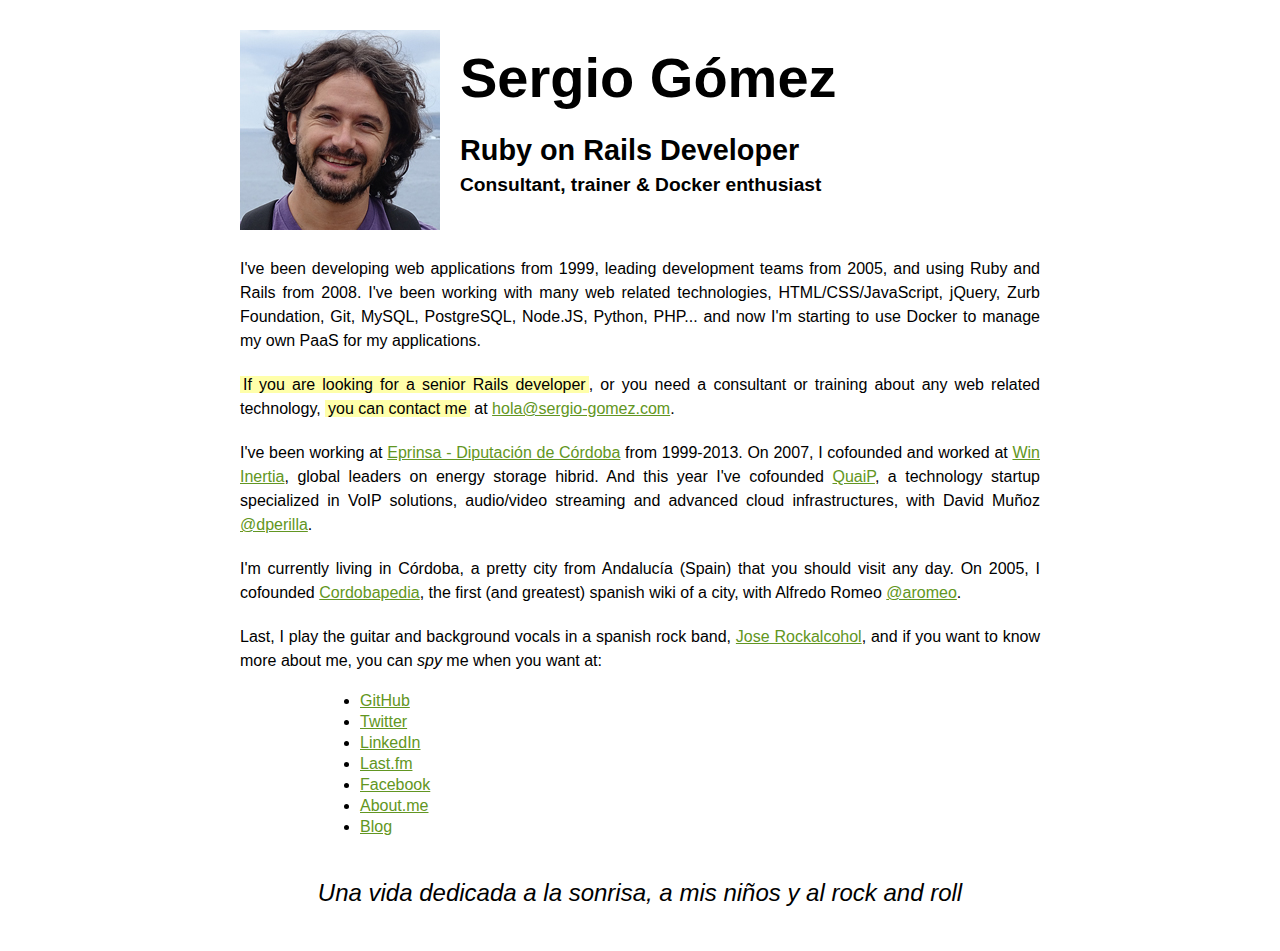
==== index.html @ 62e0e975 "Updating the info." ====
<!DOCTYPE html>
<html lang="en">
  <head>
    <meta charset="utf-8" />
    <meta name="viewport" content="width=device-width, initial-scale=1.0" />
    <title>Sergio Gómez · Ruby on Rails Developer, Consultant and Trainer · Docker enthusiast</title>
    <link href="styles.css" media="screen" rel="stylesheet" />
  </head>
  <body>
    <div class="body">
      <div>
        <div class="photo">
          <p><img src="hola@sergio-gomez-200.jpg" alt="Fotografía de Sergio Gómez" title="Sergio Gómez" /></p>
        </div>
        <div class="headers">
          <h1>Sergio Gómez</h1>
          <h2>Ruby on Rails Developer</h2>
          <h3>Consultant, trainer &amp; Docker enthusiast</h3>
        </div>
      </div>
      <div class="text">
        <p>I've been developing web applications from 1999, leading development teams from 2005, and using Ruby and Rails from 2008. I've been working with many web related technologies, HTML/CSS/JavaScript, jQuery, Zurb Foundation, Git, MySQL, PostgreSQL, Node.JS, Python, PHP... and now I'm starting to use Docker to manage my own PaaS for my applications.</p>
        <p><span class="highlight">If you are looking for a senior Rails developer</span>, or you need a consultant or training about any web related technology, <span class="highlight">you can contact me</span> at <script language=Javascript type=text/javascript>
<!--
document.write('<a href="mai');
document.write('lto');
document.write(':&#104;&#111;&#108;&#97;');
document.write('@');
document.write('&#115;&#101;&#114;&#103;&#105;&#111;&#45;&#103;&#111;&#109;&#101;&#122;&#46;&#99;&#111;&#109;">');
document.write('&#104;&#111;&#108;&#97;');
document.write('@');
document.write('&#115;&#101;&#114;&#103;&#105;&#111;&#45;&#103;&#111;&#109;&#101;&#122;&#46;&#99;&#111;&#109;<\/a>');
// -->
</script><noscript>&#104;&#111;&#108;&#97; at 
&#115;&#101;&#114;&#103;&#105;&#111;&#45;&#103;&#111;&#109;&#101;&#122; dot &#99;&#111;&#109;</noscript>.</p>
        <p>I've been working at <a href="http://www.eprinsa.es/">Eprinsa - Diputación de Córdoba</a> from 1999-2013. On 2007, I cofounded and worked at <a href="http://wininertia.es/">Win Inertia</a>, global leaders on energy storage hibrid. And this year I've cofounded <a href="http://quaip.com/">QuaiP</a>, a technology startup specialized in VoIP solutions, audio/video streaming and advanced cloud infrastructures, with David Muñoz <a href="http://twitter.com/dperilla">@dperilla</a>.</p>
        <p>I'm currently living in Córdoba, a pretty city from Andalucía (Spain) that you should visit any day. On 2005, I cofounded <a href="http://wikanda.cordobapedia.es/">Cordobapedia</a>, the first (and greatest) spanish wiki of a city, with Alfredo Romeo <a href="http://twitter.com/aromeo">@aromeo</a>.</p>
        <p>Last, I play the guitar and background vocals in a spanish rock band, <a href="http://joserockalcohol.com/">Jose Rockalcohol</a>, and if you want to know more about me, you can <em>spy</em> me when you want at:</p>
        <ul>
          <li><a href="http://github.com/sergiogomez/">GitHub</a></li>
          <li><a href="http://twitter.com/sergiogomez/">Twitter</a></li>
          <li><a href="http://es.linkedin.com/in/sergiogomezleon/">LinkedIn</a></li>
          <li><a href="http://lastfm.es/user/sergiogomez">Last.fm</a></li>
          <li><a href="http://www.facebook.com/sergiogomezleon">Facebook</a></li>
          <li><a href="http://about.me/sergiogomez">About.me</a></li>
          <li><a href="http://blog.sergio-gomez.com/">Blog</a></li>
        </ul>
      </div>
      <div class="tagline">
        <p>Una vida dedicada a la sonrisa, a mis niños y al rock and roll</p>
      </div>
    </div>
    <script type="text/javascript">
      window.analytics=window.analytics||[],window.analytics.methods=["identify","group","track","page","pageview","alias","ready","on","once","off","trackLink","trackForm","trackClick","trackSubmit"],window.analytics.factory=function(t){return function(){var a=Array.prototype.slice.call(arguments);return a.unshift(t),window.analytics.push(a),window.analytics}};for(var i=0;i<window.analytics.methods.length;i++){var key=window.analytics.methods[i];window.analytics[key]=window.analytics.factory(key)}window.analytics.load=function(t){if(!document.getElementById("analytics-js")){var a=document.createElement("script");a.type="text/javascript",a.id="analytics-js",a.async=!0,a.src=("https:"===document.location.protocol?"https://":"http://")+"cdn.segment.io/analytics.js/v1/"+t+"/analytics.min.js";var n=document.getElementsByTagName("script")[0];n.parentNode.insertBefore(a,n)}},window.analytics.SNIPPET_VERSION="2.0.9",
      window.analytics.load("5f29jwxw53");
      window.analytics.page();
    </script>
  </body>
</html>
---- styles.css ----
/* html5doctor.com Reset v1.6.1 - http://cssreset.com */
html,body,div,span,object,iframe,h1,h2,h3,h4,h5,h6,p,blockquote,pre,abbr,address,cite,code,del,dfn,em,img,ins,kbd,q,samp,small,strong,sub,sup,var,b,i,dl,dt,dd,ol,ul,li,fieldset,form,label,legend,table,caption,tbody,tfoot,thead,tr,th,td,article,aside,canvas,details,figcaption,figure,footer,header,hgroup,menu,nav,section,summary,time,mark,audio,video{margin:0;padding:0;border:0;outline:0;font-size:100%;vertical-align:baseline;background:transparent}body{line-height:1}article,aside,details,figcaption,figure,footer,header,hgroup,menu,nav,section{display:block}nav ul{list-style:none}blockquote,q{quotes:none}blockquote:before,blockquote:after,q:before,q:after{content:none}a{margin:0;padding:0;font-size:100%;vertical-align:baseline;background:transparent}ins{background-color:#ff9;color:#000;text-decoration:none}mark{background-color:#ff9;color:#000;font-style:italic;font-weight:bold}del{text-decoration:line-through}abbr[title],dfn[title]{border-bottom:1px dotted;cursor:help}table{border-collapse:collapse;border-spacing:0}hr{display:block;height:1px;border:0;border-top:1px solid #ccc;margin:1em 0;padding:0}input,select{vertical-align:middle}

@import url(http://fonts.googleapis.com/css?family=Lato:300);

html, body {
  font-family: "Lato", "Helvetica Neue", "Helvetica", Helvetica, Arial, sans-serif;
}

@media screen and (min-width: 800px) {
  div.body {
    width: 800px;
    margin: 10px auto;
  }
  div.photo {
    float: left;
    margin-right: 20px;
  }
  p {
    text-align: justify;
  }
}

h1 {
  font-size: 3.5em;
  padding: 40px 0 20px;
}

h2 {
  font-size: 1.8em;
  margin: 10px 0;
}

h3 {
  font-size: 1.2em;
  margin: 10px 0;
}


@media screen and (max-width: 800px) {
  div.body {
    width: 90%;
    margin: 10px auto;
  }
  div.photo p, h1, h2, h3 {
    text-align: center;
  }
  h1 {
    padding-top: 0;
  }
  h2 {
    margin: 0;
  }
  p {
    text-align: left;
  }
}

p {
  margin: 20px 0;
  line-height: 1.5em;
}

a {
  color: #629622;
}

div.text {
  clear: both;
}

div.tagline p {
  text-align: center;
  font-style: italic;
  font-size: 1.5em;
  margin: 40px 0;
}

ul {
  margin-left: 120px;
}

ul li {
  margin: 5px 0;
}

span.highlight {
  background-color: #ffa;
  padding: 0 3px;
}
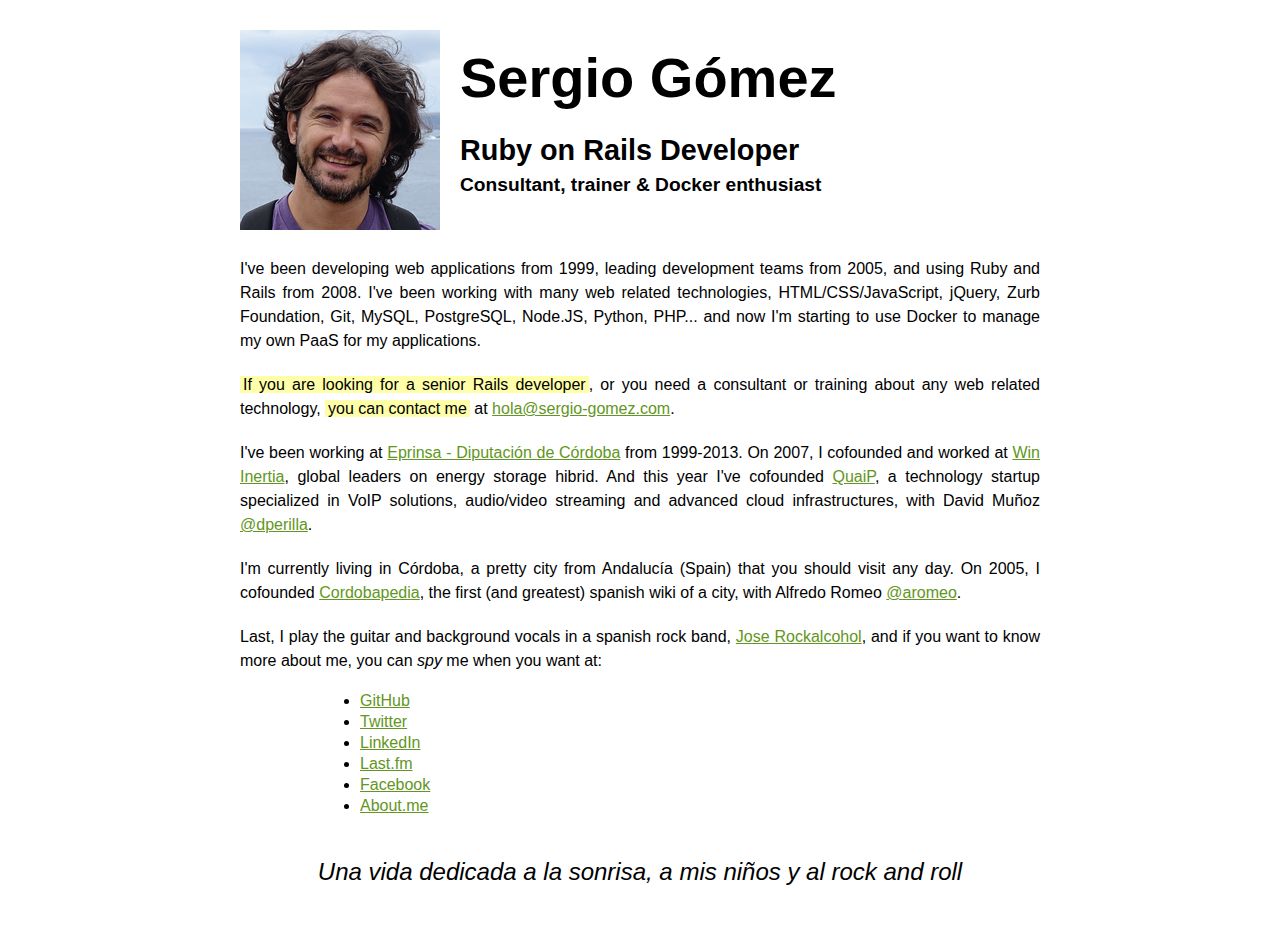
==== commit a0500c0c: "Forgetting the blog, for some time…" ====
--- a/index.html
+++ b/index.html
@@ -43,7 +43,6 @@
           <li><a href="http://lastfm.es/user/sergiogomez">Last.fm</a></li>
           <li><a href="http://www.facebook.com/sergiogomezleon">Facebook</a></li>
           <li><a href="http://about.me/sergiogomez">About.me</a></li>
-          <li><a href="http://blog.sergio-gomez.com/">Blog</a></li>
         </ul>
       </div>
       <div class="tagline">
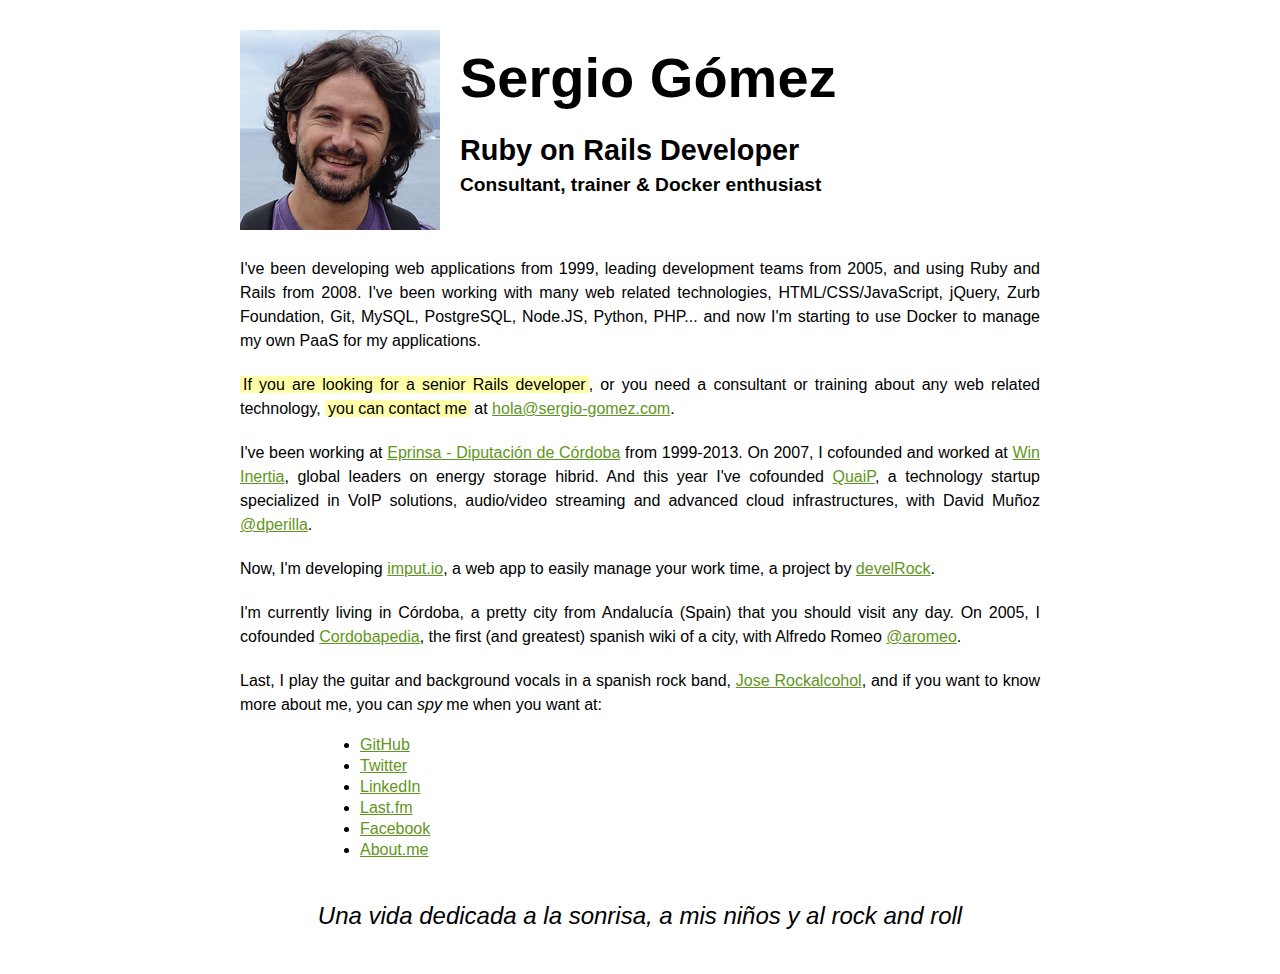
==== commit ccbfd0df: "Adding imput.io and develrock.com" ====
--- a/index.html
+++ b/index.html
@@ -34,6 +34,7 @@
 </script><noscript>&#104;&#111;&#108;&#97; at 
 &#115;&#101;&#114;&#103;&#105;&#111;&#45;&#103;&#111;&#109;&#101;&#122; dot &#99;&#111;&#109;</noscript>.</p>
         <p>I've been working at <a href="http://www.eprinsa.es/">Eprinsa - Diputación de Córdoba</a> from 1999-2013. On 2007, I cofounded and worked at <a href="http://wininertia.es/">Win Inertia</a>, global leaders on energy storage hibrid. And this year I've cofounded <a href="http://quaip.com/">QuaiP</a>, a technology startup specialized in VoIP solutions, audio/video streaming and advanced cloud infrastructures, with David Muñoz <a href="http://twitter.com/dperilla">@dperilla</a>.</p>
+        <p>Now, I'm developing <a href="http://imput.io/">imput.io</a>, a web app to easily manage your work time, a project by <a href="http://develrock.com">develRock</a>.</a></p>
         <p>I'm currently living in Córdoba, a pretty city from Andalucía (Spain) that you should visit any day. On 2005, I cofounded <a href="http://wikanda.cordobapedia.es/">Cordobapedia</a>, the first (and greatest) spanish wiki of a city, with Alfredo Romeo <a href="http://twitter.com/aromeo">@aromeo</a>.</p>
         <p>Last, I play the guitar and background vocals in a spanish rock band, <a href="http://joserockalcohol.com/">Jose Rockalcohol</a>, and if you want to know more about me, you can <em>spy</em> me when you want at:</p>
         <ul>
@@ -55,4 +56,4 @@
       window.analytics.page();
     </script>
   </body>
-</html>+</html>
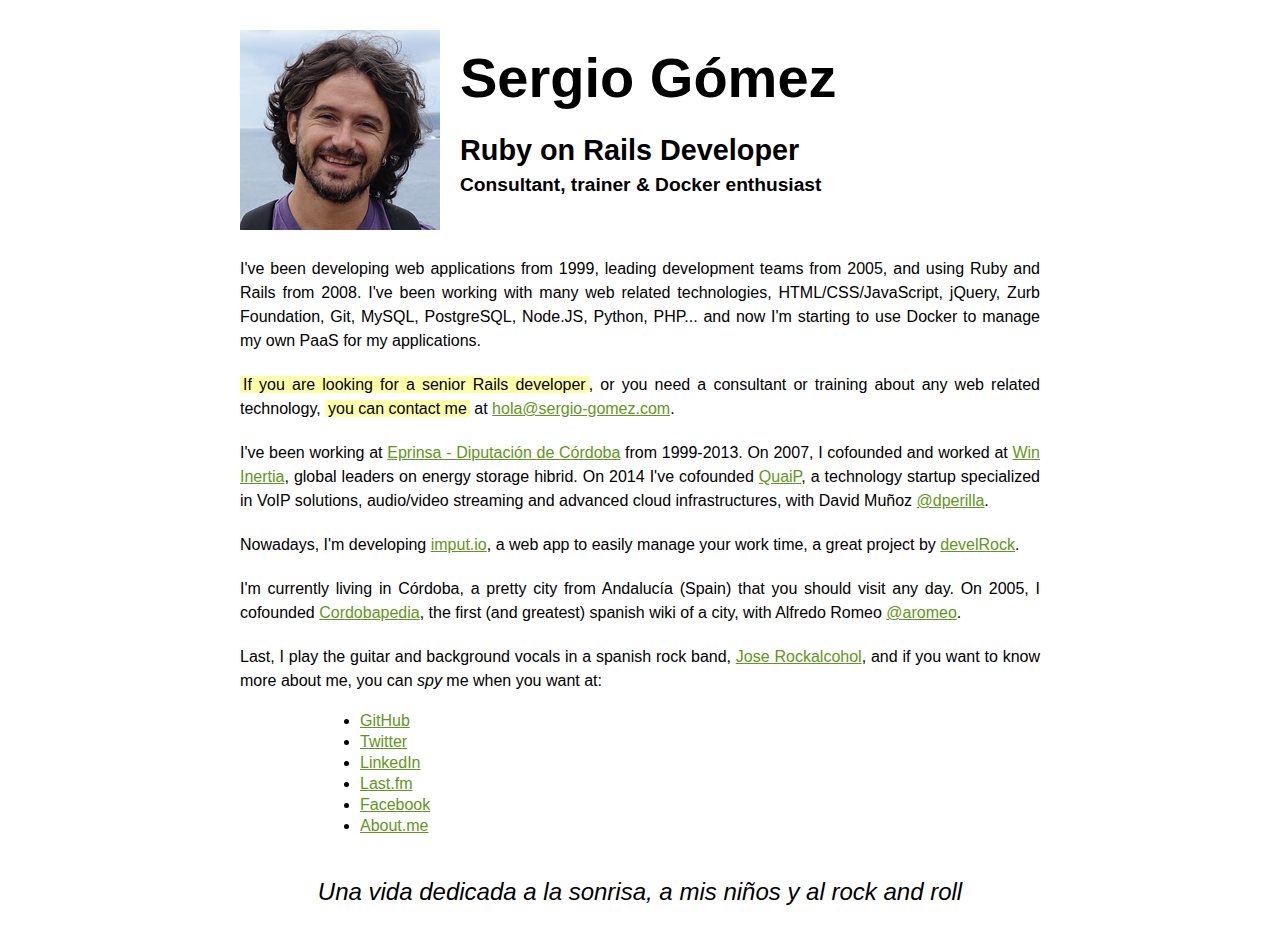
==== commit fbe09f09: "Adding year for QuaiP experience." ====
--- a/index.html
+++ b/index.html
@@ -33,8 +33,8 @@
 // -->
 </script><noscript>&#104;&#111;&#108;&#97; at 
 &#115;&#101;&#114;&#103;&#105;&#111;&#45;&#103;&#111;&#109;&#101;&#122; dot &#99;&#111;&#109;</noscript>.</p>
-        <p>I've been working at <a href="http://www.eprinsa.es/">Eprinsa - Diputación de Córdoba</a> from 1999-2013. On 2007, I cofounded and worked at <a href="http://wininertia.es/">Win Inertia</a>, global leaders on energy storage hibrid. And this year I've cofounded <a href="http://quaip.com/">QuaiP</a>, a technology startup specialized in VoIP solutions, audio/video streaming and advanced cloud infrastructures, with David Muñoz <a href="http://twitter.com/dperilla">@dperilla</a>.</p>
-        <p>Now, I'm developing <a href="http://imput.io/">imput.io</a>, a web app to easily manage your work time, a project by <a href="http://develrock.com">develRock</a>.</a></p>
+        <p>I've been working at <a href="http://www.eprinsa.es/">Eprinsa - Diputación de Córdoba</a> from 1999-2013. On 2007, I cofounded and worked at <a href="http://wininertia.es/">Win Inertia</a>, global leaders on energy storage hibrid. On 2014 I've cofounded <a href="http://quaip.com/">QuaiP</a>, a technology startup specialized in VoIP solutions, audio/video streaming and advanced cloud infrastructures, with David Muñoz <a href="http://twitter.com/dperilla">@dperilla</a>.</p>
+        <p>Nowadays, I'm developing <a href="http://imput.io/">imput.io</a>, a web app to easily manage your work time, a great project by <a href="http://develrock.com">develRock</a>.</a></p>
         <p>I'm currently living in Córdoba, a pretty city from Andalucía (Spain) that you should visit any day. On 2005, I cofounded <a href="http://wikanda.cordobapedia.es/">Cordobapedia</a>, the first (and greatest) spanish wiki of a city, with Alfredo Romeo <a href="http://twitter.com/aromeo">@aromeo</a>.</p>
         <p>Last, I play the guitar and background vocals in a spanish rock band, <a href="http://joserockalcohol.com/">Jose Rockalcohol</a>, and if you want to know more about me, you can <em>spy</em> me when you want at:</p>
         <ul>
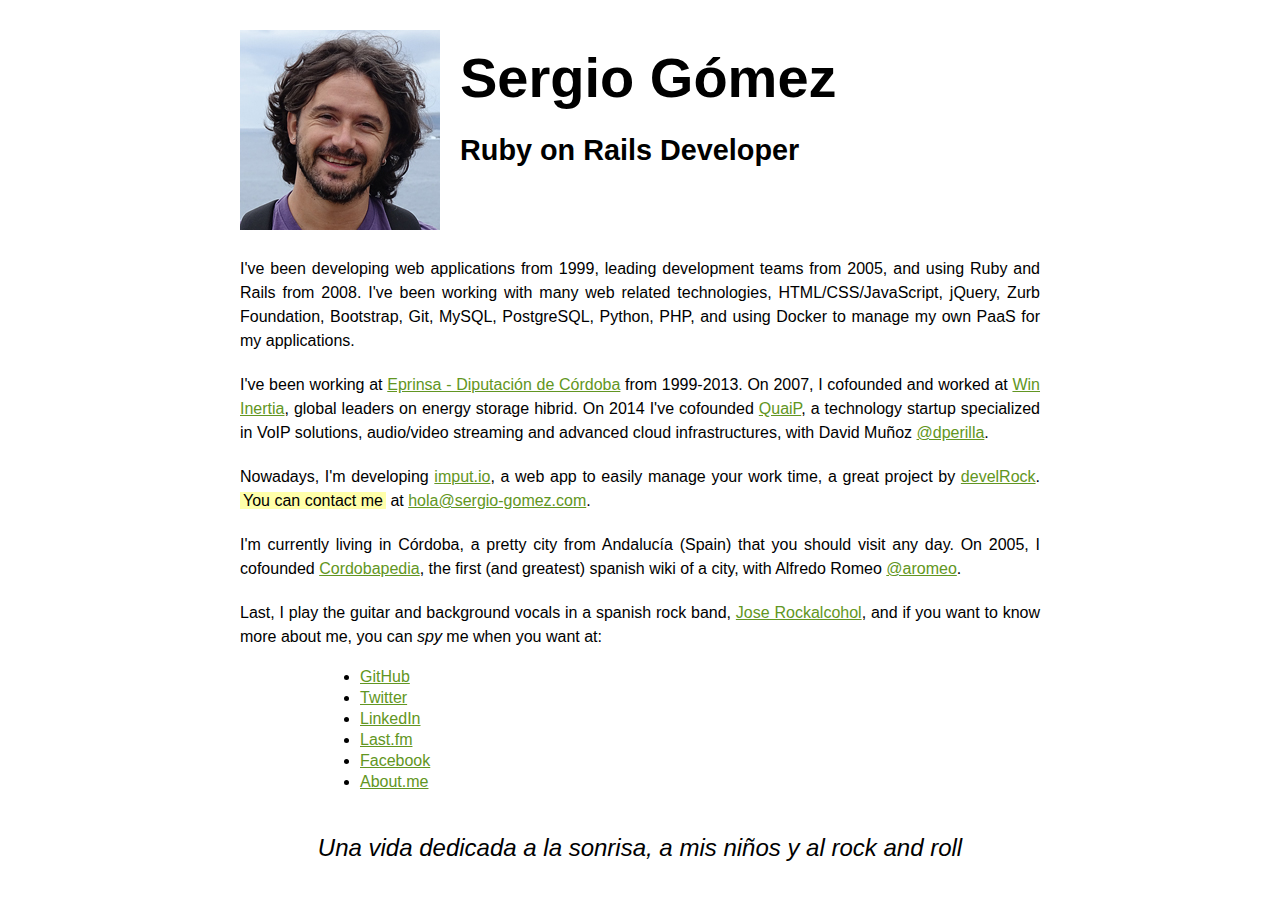
==== commit 91393eb4: "Removing availability and minor changes :)" ====
--- a/index.html
+++ b/index.html
@@ -15,12 +15,12 @@
         <div class="headers">
           <h1>Sergio Gómez</h1>
           <h2>Ruby on Rails Developer</h2>
-          <h3>Consultant, trainer &amp; Docker enthusiast</h3>
         </div>
       </div>
       <div class="text">
-        <p>I've been developing web applications from 1999, leading development teams from 2005, and using Ruby and Rails from 2008. I've been working with many web related technologies, HTML/CSS/JavaScript, jQuery, Zurb Foundation, Git, MySQL, PostgreSQL, Node.JS, Python, PHP... and now I'm starting to use Docker to manage my own PaaS for my applications.</p>
-        <p><span class="highlight">If you are looking for a senior Rails developer</span>, or you need a consultant or training about any web related technology, <span class="highlight">you can contact me</span> at <script language=Javascript type=text/javascript>
+        <p>I've been developing web applications from 1999, leading development teams from 2005, and using Ruby and Rails from 2008. I've been working with many web related technologies, HTML/CSS/JavaScript, jQuery, Zurb Foundation, Bootstrap, Git, MySQL, PostgreSQL, Python, PHP, and using Docker to manage my own PaaS for my applications.</p>
+        <p>I've been working at <a href="http://www.eprinsa.es/">Eprinsa - Diputación de Córdoba</a> from 1999-2013. On 2007, I cofounded and worked at <a href="http://wininertia.es/">Win Inertia</a>, global leaders on energy storage hibrid. On 2014 I've cofounded <a href="http://quaip.com/">QuaiP</a>, a technology startup specialized in VoIP solutions, audio/video streaming and advanced cloud infrastructures, with David Muñoz <a href="http://twitter.com/dperilla">@dperilla</a>.</p>
+        <p>Nowadays, I'm developing <a href="http://imput.io/">imput.io</a>, a web app to easily manage your work time, a great project by <a href="http://develrock.com">develRock</a>. <span class="highlight">You can contact me</span> at <script language="Javascript" type="text/javascript">
 <!--
 document.write('<a href="mai');
 document.write('lto');
@@ -33,8 +33,7 @@
 // -->
 </script><noscript>&#104;&#111;&#108;&#97; at 
 &#115;&#101;&#114;&#103;&#105;&#111;&#45;&#103;&#111;&#109;&#101;&#122; dot &#99;&#111;&#109;</noscript>.</p>
-        <p>I've been working at <a href="http://www.eprinsa.es/">Eprinsa - Diputación de Córdoba</a> from 1999-2013. On 2007, I cofounded and worked at <a href="http://wininertia.es/">Win Inertia</a>, global leaders on energy storage hibrid. On 2014 I've cofounded <a href="http://quaip.com/">QuaiP</a>, a technology startup specialized in VoIP solutions, audio/video streaming and advanced cloud infrastructures, with David Muñoz <a href="http://twitter.com/dperilla">@dperilla</a>.</p>
-        <p>Nowadays, I'm developing <a href="http://imput.io/">imput.io</a>, a web app to easily manage your work time, a great project by <a href="http://develrock.com">develRock</a>.</a></p>
+</a></p>
         <p>I'm currently living in Córdoba, a pretty city from Andalucía (Spain) that you should visit any day. On 2005, I cofounded <a href="http://wikanda.cordobapedia.es/">Cordobapedia</a>, the first (and greatest) spanish wiki of a city, with Alfredo Romeo <a href="http://twitter.com/aromeo">@aromeo</a>.</p>
         <p>Last, I play the guitar and background vocals in a spanish rock band, <a href="http://joserockalcohol.com/">Jose Rockalcohol</a>, and if you want to know more about me, you can <em>spy</em> me when you want at:</p>
         <ul>
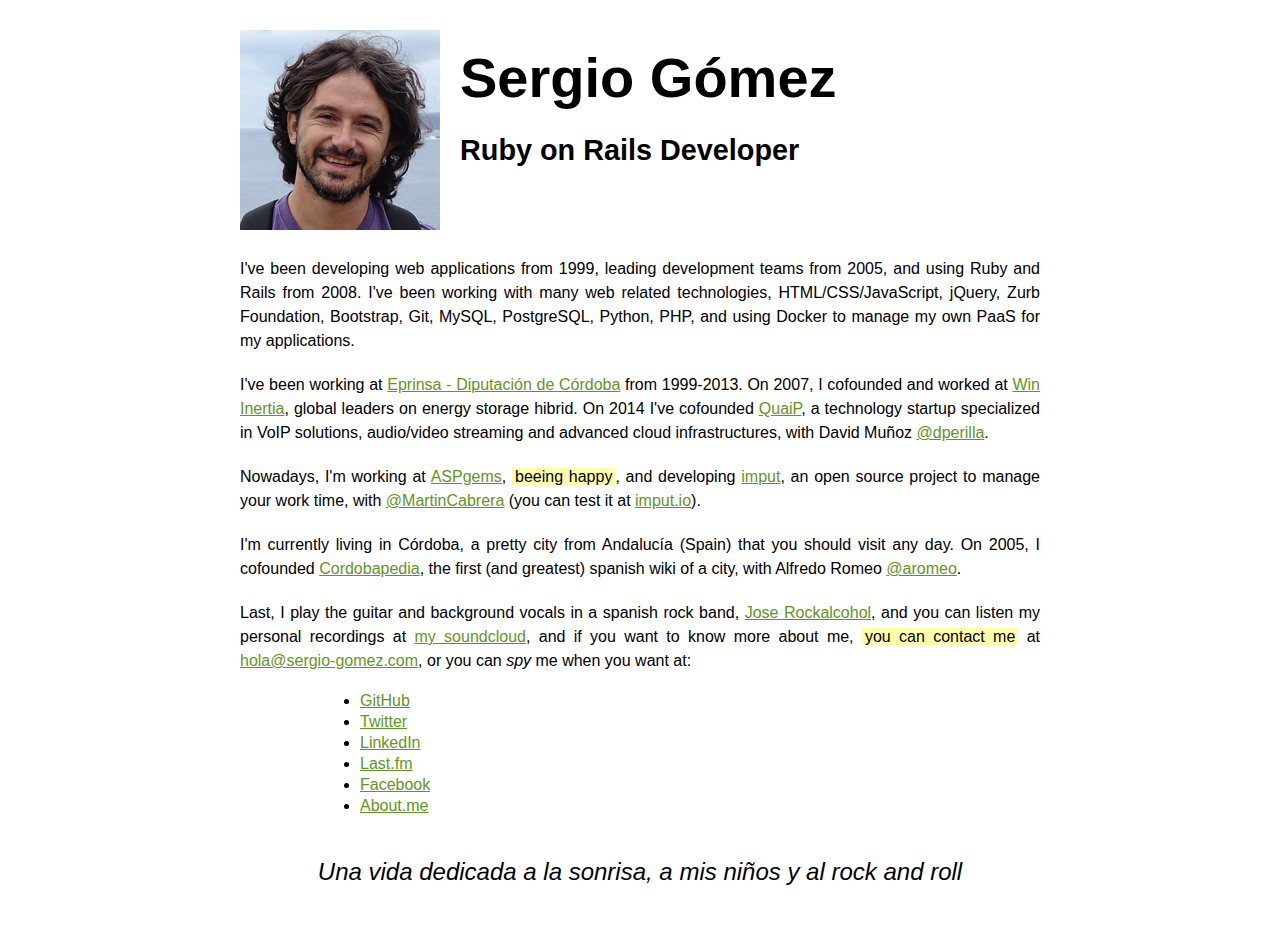
==== commit dc26ec5c: "Adding ASPgems!! :)" ====
--- a/index.html
+++ b/index.html
@@ -20,7 +20,9 @@
       <div class="text">
         <p>I've been developing web applications from 1999, leading development teams from 2005, and using Ruby and Rails from 2008. I've been working with many web related technologies, HTML/CSS/JavaScript, jQuery, Zurb Foundation, Bootstrap, Git, MySQL, PostgreSQL, Python, PHP, and using Docker to manage my own PaaS for my applications.</p>
         <p>I've been working at <a href="http://www.eprinsa.es/">Eprinsa - Diputación de Córdoba</a> from 1999-2013. On 2007, I cofounded and worked at <a href="http://wininertia.es/">Win Inertia</a>, global leaders on energy storage hibrid. On 2014 I've cofounded <a href="http://quaip.com/">QuaiP</a>, a technology startup specialized in VoIP solutions, audio/video streaming and advanced cloud infrastructures, with David Muñoz <a href="http://twitter.com/dperilla">@dperilla</a>.</p>
-        <p>Nowadays, I'm developing <a href="http://imput.io/">imput.io</a>, a web app to easily manage your work time, a great project by <a href="http://develrock.com">develRock</a>. <span class="highlight">You can contact me</span> at <script language="Javascript" type="text/javascript">
+        <p>Nowadays, I'm working at <a href="https://aspgems.com/">ASPgems</a>, <span class="highlight">beeing happy</span>, and developing <a href="https://github.com/sergiogomez/imput">imput</a>, an open source project to manage your work time, with <a href="http://twitter.com/MartinCabrera">@MartinCabrera</a> (you can test it at <a href="http://imput.io/">imput.io</a>).
+        <p>I'm currently living in Córdoba, a pretty city from Andalucía (Spain) that you should visit any day. On 2005, I cofounded <a href="http://wikanda.cordobapedia.es/">Cordobapedia</a>, the first (and greatest) spanish wiki of a city, with Alfredo Romeo <a href="http://twitter.com/aromeo">@aromeo</a>.</p>
+        <p>Last, I play the guitar and background vocals in a spanish rock band, <a href="http://joserockalcohol.com/">Jose Rockalcohol</a>, and you can listen my personal recordings at <a href="https://soundcloud.com/sergio-gomez/">my soundcloud</a>, and if you want to know more about me, <span class="highlight">you can contact me</span> at <script language="Javascript" type="text/javascript">
 <!--
 document.write('<a href="mai');
 document.write('lto');
@@ -32,10 +34,7 @@
 document.write('&#115;&#101;&#114;&#103;&#105;&#111;&#45;&#103;&#111;&#109;&#101;&#122;&#46;&#99;&#111;&#109;<\/a>');
 // -->
 </script><noscript>&#104;&#111;&#108;&#97; at 
-&#115;&#101;&#114;&#103;&#105;&#111;&#45;&#103;&#111;&#109;&#101;&#122; dot &#99;&#111;&#109;</noscript>.</p>
-</a></p>
-        <p>I'm currently living in Córdoba, a pretty city from Andalucía (Spain) that you should visit any day. On 2005, I cofounded <a href="http://wikanda.cordobapedia.es/">Cordobapedia</a>, the first (and greatest) spanish wiki of a city, with Alfredo Romeo <a href="http://twitter.com/aromeo">@aromeo</a>.</p>
-        <p>Last, I play the guitar and background vocals in a spanish rock band, <a href="http://joserockalcohol.com/">Jose Rockalcohol</a>, and if you want to know more about me, you can <em>spy</em> me when you want at:</p>
+&#115;&#101;&#114;&#103;&#105;&#111;&#45;&#103;&#111;&#109;&#101;&#122; dot &#99;&#111;&#109;</noscript>, or you can <em>spy</em> me when you want at:</p>
         <ul>
           <li><a href="http://github.com/sergiogomez/">GitHub</a></li>
           <li><a href="http://twitter.com/sergiogomez/">Twitter</a></li>
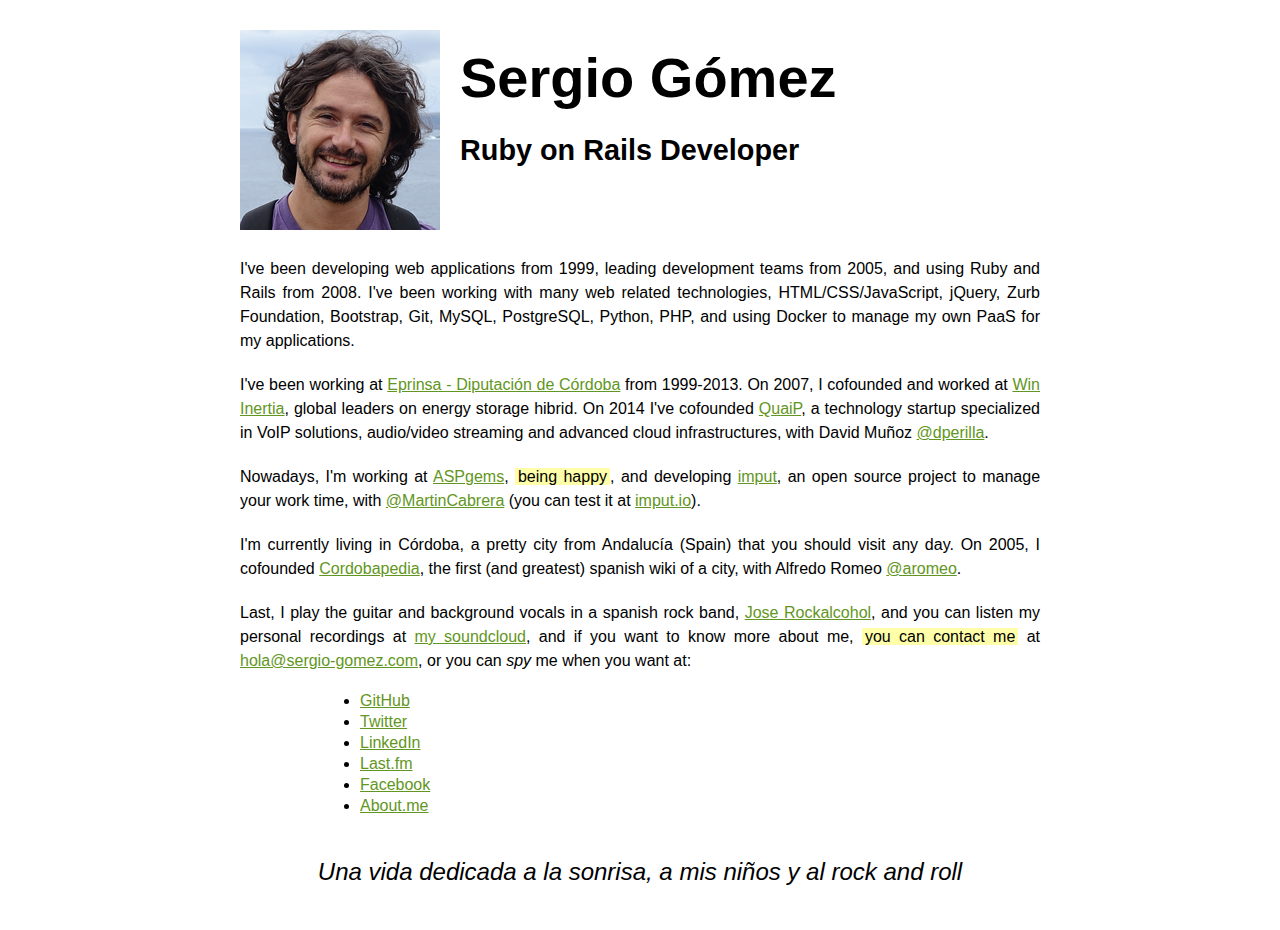
==== commit 63432d5e: "Fixing a typo… ;)" ====
--- a/index.html
+++ b/index.html
@@ -20,7 +20,7 @@
       <div class="text">
         <p>I've been developing web applications from 1999, leading development teams from 2005, and using Ruby and Rails from 2008. I've been working with many web related technologies, HTML/CSS/JavaScript, jQuery, Zurb Foundation, Bootstrap, Git, MySQL, PostgreSQL, Python, PHP, and using Docker to manage my own PaaS for my applications.</p>
         <p>I've been working at <a href="http://www.eprinsa.es/">Eprinsa - Diputación de Córdoba</a> from 1999-2013. On 2007, I cofounded and worked at <a href="http://wininertia.es/">Win Inertia</a>, global leaders on energy storage hibrid. On 2014 I've cofounded <a href="http://quaip.com/">QuaiP</a>, a technology startup specialized in VoIP solutions, audio/video streaming and advanced cloud infrastructures, with David Muñoz <a href="http://twitter.com/dperilla">@dperilla</a>.</p>
-        <p>Nowadays, I'm working at <a href="https://aspgems.com/">ASPgems</a>, <span class="highlight">beeing happy</span>, and developing <a href="https://github.com/sergiogomez/imput">imput</a>, an open source project to manage your work time, with <a href="http://twitter.com/MartinCabrera">@MartinCabrera</a> (you can test it at <a href="http://imput.io/">imput.io</a>).
+        <p>Nowadays, I'm working at <a href="https://aspgems.com/">ASPgems</a>, <span class="highlight">being happy</span>, and developing <a href="https://github.com/sergiogomez/imput">imput</a>, an open source project to manage your work time, with <a href="http://twitter.com/MartinCabrera">@MartinCabrera</a> (you can test it at <a href="http://imput.io/">imput.io</a>).
         <p>I'm currently living in Córdoba, a pretty city from Andalucía (Spain) that you should visit any day. On 2005, I cofounded <a href="http://wikanda.cordobapedia.es/">Cordobapedia</a>, the first (and greatest) spanish wiki of a city, with Alfredo Romeo <a href="http://twitter.com/aromeo">@aromeo</a>.</p>
         <p>Last, I play the guitar and background vocals in a spanish rock band, <a href="http://joserockalcohol.com/">Jose Rockalcohol</a>, and you can listen my personal recordings at <a href="https://soundcloud.com/sergio-gomez/">my soundcloud</a>, and if you want to know more about me, <span class="highlight">you can contact me</span> at <script language="Javascript" type="text/javascript">
 <!--
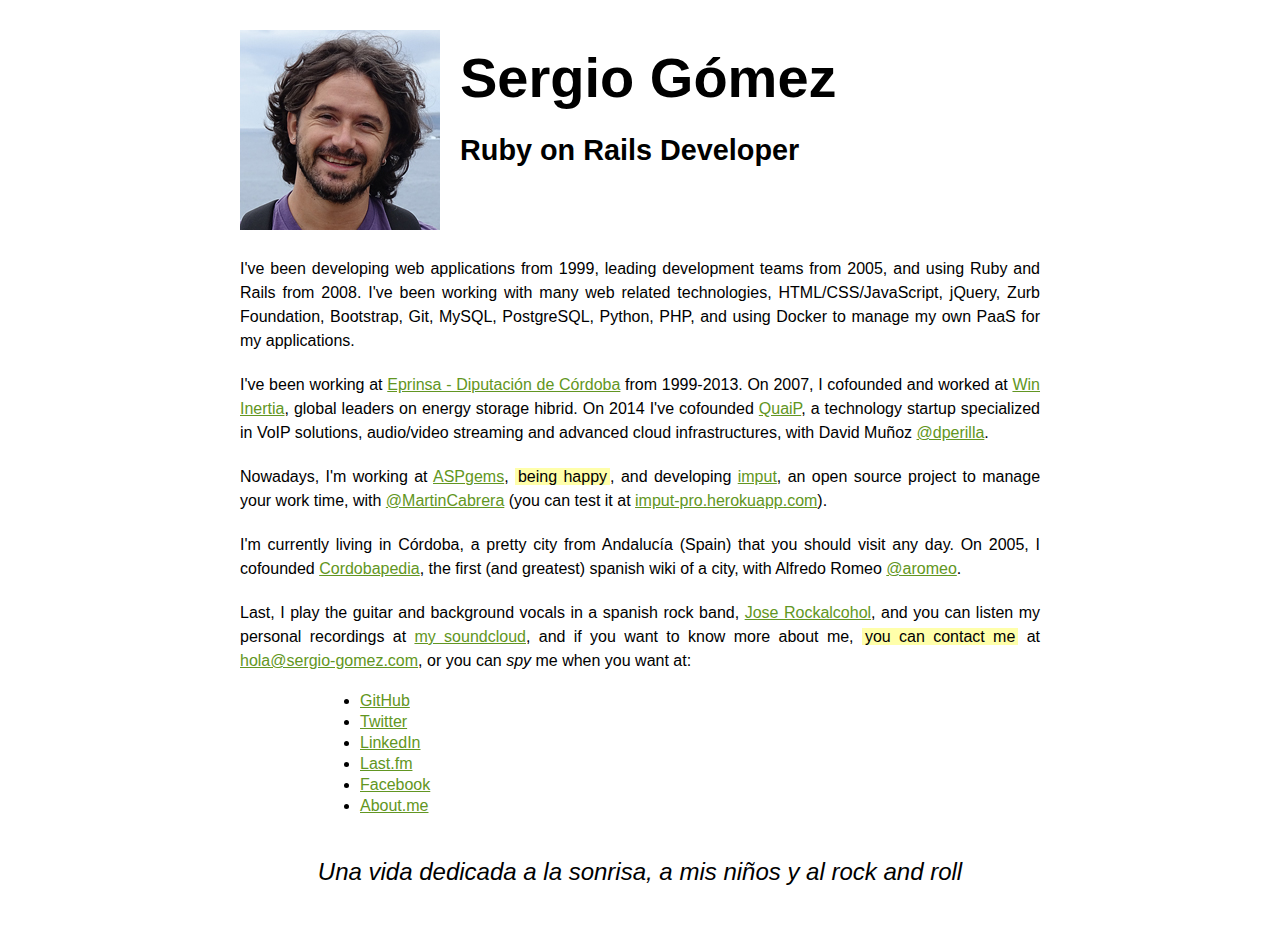
==== commit b203f712: "Updating hostname" ====
--- a/index.html
+++ b/index.html
@@ -20,7 +20,7 @@
       <div class="text">
         <p>I've been developing web applications from 1999, leading development teams from 2005, and using Ruby and Rails from 2008. I've been working with many web related technologies, HTML/CSS/JavaScript, jQuery, Zurb Foundation, Bootstrap, Git, MySQL, PostgreSQL, Python, PHP, and using Docker to manage my own PaaS for my applications.</p>
         <p>I've been working at <a href="http://www.eprinsa.es/">Eprinsa - Diputación de Córdoba</a> from 1999-2013. On 2007, I cofounded and worked at <a href="http://wininertia.es/">Win Inertia</a>, global leaders on energy storage hibrid. On 2014 I've cofounded <a href="http://quaip.com/">QuaiP</a>, a technology startup specialized in VoIP solutions, audio/video streaming and advanced cloud infrastructures, with David Muñoz <a href="http://twitter.com/dperilla">@dperilla</a>.</p>
-        <p>Nowadays, I'm working at <a href="https://aspgems.com/">ASPgems</a>, <span class="highlight">being happy</span>, and developing <a href="https://github.com/sergiogomez/imput">imput</a>, an open source project to manage your work time, with <a href="http://twitter.com/MartinCabrera">@MartinCabrera</a> (you can test it at <a href="http://imput.io/">imput.io</a>).
+        <p>Nowadays, I'm working at <a href="https://aspgems.com/">ASPgems</a>, <span class="highlight">being happy</span>, and developing <a href="https://github.com/sergiogomez/imput">imput</a>, an open source project to manage your work time, with <a href="http://twitter.com/MartinCabrera">@MartinCabrera</a> (you can test it at <a href="https://imput-pro.herokuapp.com/">imput-pro.herokuapp.com</a>).
         <p>I'm currently living in Córdoba, a pretty city from Andalucía (Spain) that you should visit any day. On 2005, I cofounded <a href="http://wikanda.cordobapedia.es/">Cordobapedia</a>, the first (and greatest) spanish wiki of a city, with Alfredo Romeo <a href="http://twitter.com/aromeo">@aromeo</a>.</p>
         <p>Last, I play the guitar and background vocals in a spanish rock band, <a href="http://joserockalcohol.com/">Jose Rockalcohol</a>, and you can listen my personal recordings at <a href="https://soundcloud.com/sergio-gomez/">my soundcloud</a>, and if you want to know more about me, <span class="highlight">you can contact me</span> at <script language="Javascript" type="text/javascript">
 <!--
